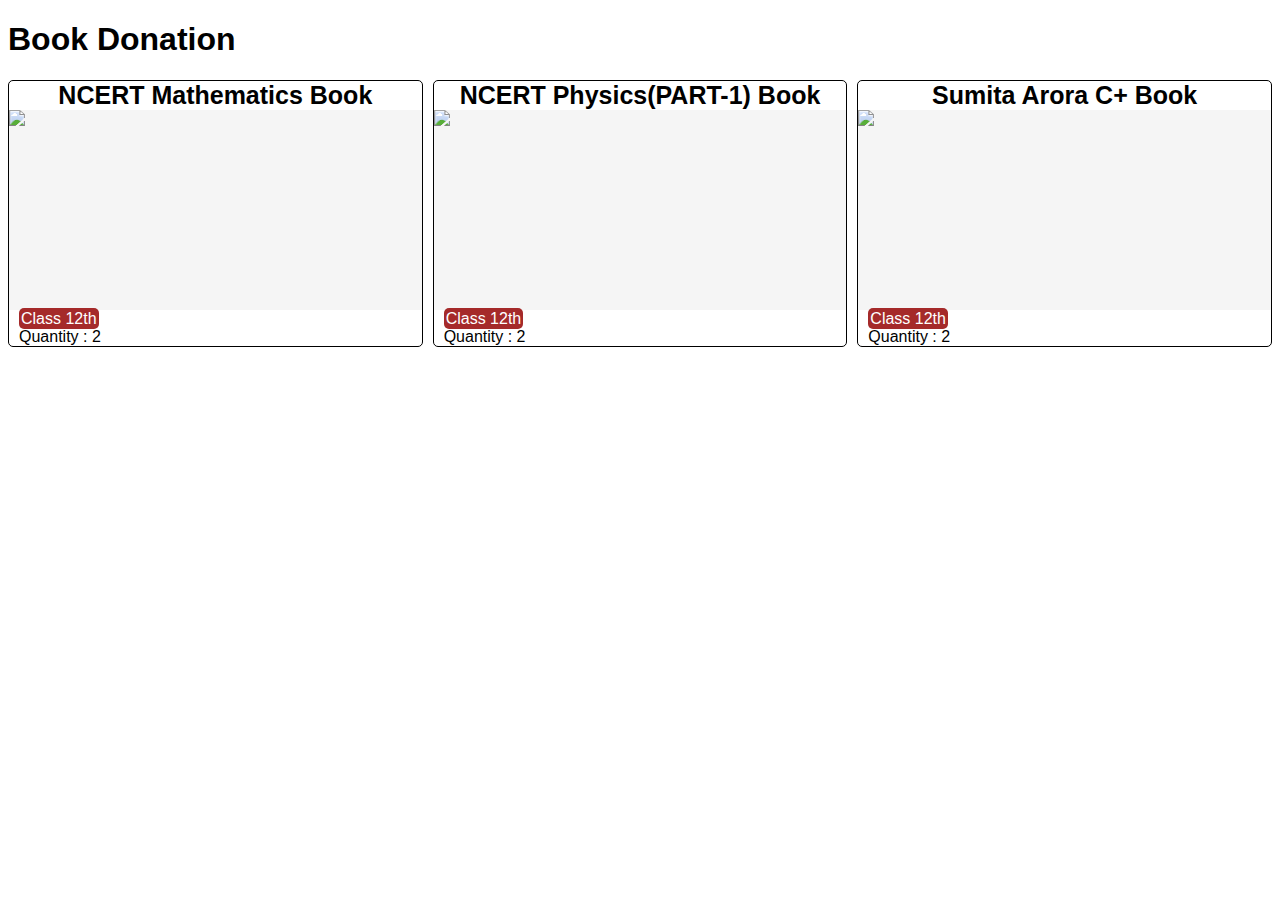
==== index.html @ df22325c "Co-authored-by: Naveen-kumar20 <Naveen-kumar20@users.noreply.github.com>" ====
<!DOCTYPE html>
<html lang="en">

<head>
    <meta charset="UTF-8">
    <meta http-equiv="X-UA-Compatible" content="IE=edge">
    <meta name="viewport" content="width=device-width, initial-scale=1.0">
    <title>Book Donation</title>
    <link rel="stylesheet" href="style.css">
</head>

<body>
    <div class="header">
        <div class="nav">
            <div class="logo">
                <h1>Book Donation</h1>
            </div>
        </div>
    </div>
    <div class="main">
        <div class="container">
            <div class="item">
                <div class="title">NCERT Mathematics Book</div>
                <div class="img">
                    <img src="https://cdn.elearningindustry.com/wp-content/uploads/2016/05/top-10-books-every-college-student-read-1024x640.jpeg">
                </div>
                <div class="details">

                    <div class="description"><span class="tag">Class 12th</span></div>
                    <div class="stock">Quantity : 2</div>
                </div>
            </div>

            <div class="item">
                <div class="title">NCERT Physics(PART-1) Book</div>
                <div class="img">
                    <img src="https://5.imimg.com/data5/AX/RT/MY-10953353/physics-part-1-class-12th-ncert-book-500x500.jpg">
                </div>
                <div class="details">
                    <div class="description"><span class="tag">Class 12th</span></div>
                    <div class="stock">Quantity : 2</div>
                </div>
            </div>
            <div class="item">
                <div class="title">Sumita Arora C+ Book</div>
                <div class="img">
                    <img src="https://rukminim1.flixcart.com/image/352/352/jsaocy80/book/2/4/5/computer-science-with-c-for-class-12-original-imafdwnyt8zgutd5.jpeg?q=70">
                </div>
                <div class="details">
                    <div class="description"><span class="tag">Class 12th</span></div>
                    <div class="stock">Quantity : 2</div>
                </div>
            </div>
        </div>

    </div>
    <div class="footer">

    </div>
</body>

</html>
---- style.css ----
* {
    font-family: -apple-system, BlinkMacSystemFont, 'Segoe UI', Roboto, Oxygen, Ubuntu, Cantarell, 'Open Sans', 'Helvetica Neue', sans-serif;
}

.container {
    display: grid;
    gap: 10px;
    grid-template-columns: repeat(auto-fit, minmax(365px, 1fr));
}

.item {
    border: 1px solid;
    border-radius: 5px;
}

.img {
    background-color: whitesmoke;
}

.img img {
    display: block;
    margin-left: auto;
    margin-right: auto;
    height: 200px;
    width: auto;
}

.details {
    margin-left: 10px;
}

.item .title {
    font-size: 25px;
    font-weight: bold;
    text-align: center;
}

.description .tag {
    font-weight: 500;
    color: white;
    background-color: brown;
    padding: 2px;
    border-radius: 5px;
}
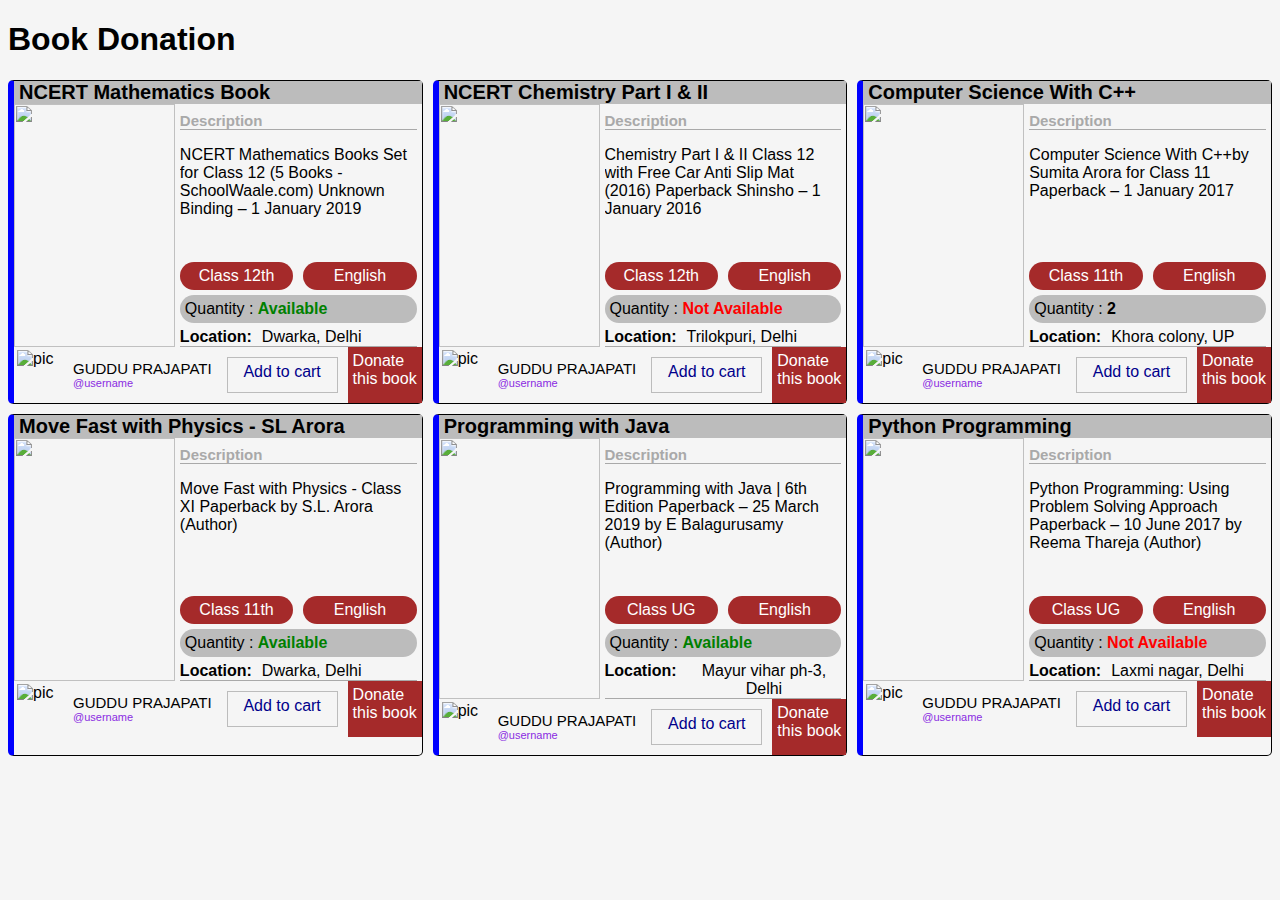
==== commit 48b9ca25: "item added updated gui" ====
--- a/index.html
+++ b/index.html
@@ -7,6 +7,7 @@
     <meta name="viewport" content="width=device-width, initial-scale=1.0">
     <title>Book Donation</title>
     <link rel="stylesheet" href="style.css">
+    <link rel="stylesheet" href="//use.fontawesome.com/releases/v5.0.7/css/all.css">
 </head>
 
 <body>
@@ -19,38 +20,219 @@
     </div>
     <div class="main">
         <div class="container">
-            <div class="item">
-                <div class="title">NCERT Mathematics Book</div>
-                <div class="img">
-                    <img src="https://cdn.elearningindustry.com/wp-content/uploads/2016/05/top-10-books-every-college-student-read-1024x640.jpeg">
-                </div>
-                <div class="details">
-
-                    <div class="description"><span class="tag">Class 12th</span></div>
-                    <div class="stock">Quantity : 2</div>
-                </div>
-            </div>
-
-            <div class="item">
-                <div class="title">NCERT Physics(PART-1) Book</div>
-                <div class="img">
-                    <img src="https://5.imimg.com/data5/AX/RT/MY-10953353/physics-part-1-class-12th-ncert-book-500x500.jpg">
-                </div>
-                <div class="details">
-                    <div class="description"><span class="tag">Class 12th</span></div>
-                    <div class="stock">Quantity : 2</div>
-                </div>
-            </div>
-            <div class="item">
-                <div class="title">Sumita Arora C+ Book</div>
-                <div class="img">
-                    <img src="https://rukminim1.flixcart.com/image/352/352/jsaocy80/book/2/4/5/computer-science-with-c-for-class-12-original-imafdwnyt8zgutd5.jpeg?q=70">
-                </div>
-                <div class="details">
-                    <div class="description"><span class="tag">Class 12th</span></div>
-                    <div class="stock">Quantity : 2</div>
-                </div>
-            </div>
+            <!-- item -->
+            <div class="card">
+                <div class="title bold">NCERT Mathematics Book</div>
+                <div class="item">
+                    <div class="book_img">
+                        <img src="https://images-na.ssl-images-amazon.com/images/I/516r3mGCwFL._SX354_BO1,204,203,200_.jpg">
+                    </div>
+                    <div class="details">
+                        <div class="description">
+                            <div class="subtitle m bold">Description</div>
+                            <div class="content">
+                                <p>NCERT Mathematics Books Set for Class 12 (5 Books - SchoolWaale.com) Unknown Binding – 1 January 2019</p>
+                            </div>
+                        </div>
+                        <div class="row1">
+                            <div class="tag col2">Class 12th</div>
+                            <div class="tag col2">English</div>
+                        </div>
+                        <div class="stock">Quantity : <b class="yes">Available</b></div>
+                        <div class="row1">
+                            <div class="location_icon"><b>Location:</b></div>
+                            <div class="location_address">Dwarka, Delhi </div>
+                        </div>
+                    </div>
+                </div>
+                <div class="user_card">
+                    <div class="user_pic"><img src="https://lh3.googleusercontent.com/proxy/Dnic2KKHVjjuL4A7qIRC9grVYLcZD7iJVG7JFBZUVuLRY_KAHZUgtBfAPq5e1h9WCS05bNmbYSDiXs-APfRWpgcXmMoR8vLJ8vkb27BR83SJNQXLyEbO" alt="pic"></div>
+                    <div class="username">
+                        <div class="user_name">GUDDU PRAJAPATI</div>
+                        <div class="user_id">@username</div>
+                    </div>
+                    <div class="view"><a href="">Add to cart</a></div><a href="" class="tag br-nr">Donate <br>this book</a>
+                </div>
+            </div>
+            <!-- item -->
+            <!-- item -->
+            <div class="card">
+                <div class="title bold">NCERT Chemistry Part I & II</div>
+                <div class="item">
+                    <div class="book_img">
+                        <img src="https://images-na.ssl-images-amazon.com/images/I/21ZZ7UiMkpL._BO1,204,203,200_.jpg">
+                    </div>
+                    <div class="details">
+                        <div class="description">
+                            <div class="subtitle m bold">Description</div>
+                            <div class="content">
+                                <p>Chemistry Part I & II Class 12 with Free Car Anti Slip Mat (2016) Paperback Shinsho – 1 January 2016</p>
+                            </div>
+                        </div>
+                        <div class="row1">
+                            <div class="tag col2">Class 12th</div>
+                            <div class="tag col2">English</div>
+                        </div>
+                        <div class="stock">Quantity : <b class="no">Not Available</b></div>
+                        <div class="row1">
+                            <div class="location_icon"><b>Location:</b></div>
+                            <div class="location_address">Trilokpuri, Delhi </div>
+                        </div>
+                    </div>
+                </div>
+                <div class="user_card">
+                    <div class="user_pic"><img src="https://lh3.googleusercontent.com/proxy/Dnic2KKHVjjuL4A7qIRC9grVYLcZD7iJVG7JFBZUVuLRY_KAHZUgtBfAPq5e1h9WCS05bNmbYSDiXs-APfRWpgcXmMoR8vLJ8vkb27BR83SJNQXLyEbO" alt="pic"></div>
+                    <div class="username">
+                        <div class="user_name">GUDDU PRAJAPATI</div>
+                        <div class="user_id">@username</div>
+                    </div>
+                    <div class="view"><a href="">Add to cart</a></div><a href="" class="tag br-nr">Donate <br>this book</a>
+                </div>
+            </div>
+            <!-- item -->
+            <!-- item -->
+            <div class="card">
+                <div class="title bold">Computer Science With C++</div>
+                <div class="item">
+                    <div class="book_img">
+                        <img src="https://rukminim1.flixcart.com/image/352/352/jsaocy80/book/2/4/5/computer-science-with-c-for-class-12-original-imafdwnyt8zgutd5.jpeg?q=70">
+                    </div>
+                    <div class="details">
+                        <div class="description">
+                            <div class="subtitle m bold">Description</div>
+                            <div class="content">
+                                <p>Computer Science With C++by Sumita Arora for Class 11 Paperback – 1 January 2017</p>
+                            </div>
+                        </div>
+                        <div class="row1">
+                            <div class="tag col2">Class 11th</div>
+                            <div class="tag col2">English</div>
+                        </div>
+                        <div class="stock">Quantity : <b>2</b></div>
+                        <div class="row1">
+                            <div class="location_icon"><b>Location:</b></div>
+                            <div class="location_address">Khora colony, UP </div>
+                        </div>
+                    </div>
+                </div>
+                <div class="user_card">
+                    <div class="user_pic"><img src="https://lh3.googleusercontent.com/proxy/Dnic2KKHVjjuL4A7qIRC9grVYLcZD7iJVG7JFBZUVuLRY_KAHZUgtBfAPq5e1h9WCS05bNmbYSDiXs-APfRWpgcXmMoR8vLJ8vkb27BR83SJNQXLyEbO" alt="pic"></div>
+                    <div class="username">
+                        <div class="user_name">GUDDU PRAJAPATI</div>
+                        <div class="user_id">@username</div>
+                    </div>
+                    <div class="view"><a href="">Add to cart</a></div><a href="" class="tag br-nr">Donate <br>this book</a>
+                </div>
+            </div>
+            <!-- item -->
+            <!-- item -->
+            <div class="card">
+                <div class="title bold">Move Fast with Physics - SL Arora</div>
+                <div class="item">
+                    <div class="book_img">
+                        <img src="https://images-na.ssl-images-amazon.com/images/I/41UhmBkw1eL._SX382_BO1,204,203,200_.jpg">
+                    </div>
+                    <div class="details">
+                        <div class="description">
+                            <div class="subtitle m bold">Description</div>
+                            <div class="content">
+                                <p>Move Fast with Physics - Class XI Paperback by S.L. Arora (Author)</p>
+                            </div>
+                        </div>
+                        <div class="row1">
+                            <div class="tag col2">Class 11th</div>
+                            <div class="tag col2">English</div>
+                        </div>
+                        <div class="stock">Quantity : <b class="yes">Available</b></div>
+                        <div class="row1">
+                            <div class="location_icon"><b>Location:</b></div>
+                            <div class="location_address">Dwarka, Delhi </div>
+                        </div>
+                    </div>
+                </div>
+                <div class="user_card">
+                    <div class="user_pic"><img src="https://lh3.googleusercontent.com/proxy/Dnic2KKHVjjuL4A7qIRC9grVYLcZD7iJVG7JFBZUVuLRY_KAHZUgtBfAPq5e1h9WCS05bNmbYSDiXs-APfRWpgcXmMoR8vLJ8vkb27BR83SJNQXLyEbO" alt="pic"></div>
+                    <div class="username">
+                        <div class="user_name">GUDDU PRAJAPATI</div>
+                        <div class="user_id">@username</div>
+                    </div>
+                    <div class="view"><a href="">Add to cart</a></div><a href="" class="tag br-nr">Donate <br>this book</a>
+                </div>
+            </div>
+            <!-- item -->
+            <!-- item -->
+            <div class="card">
+                <div class="title bold">Programming with Java</div>
+                <div class="item">
+                    <div class="book_img">
+                        <img src="https://images-na.ssl-images-amazon.com/images/I/61FmuzUH8AL.jpg">
+                    </div>
+                    <div class="details">
+                        <div class="description">
+                            <div class="subtitle m bold">Description</div>
+                            <div class="content">
+                                <p>Programming with Java | 6th Edition Paperback – 25 March 2019 by E Balagurusamy (Author)</p>
+                            </div>
+                        </div>
+                        <div class="row1">
+                            <div class="tag col2">Class UG</div>
+                            <div class="tag col2">English</div>
+                        </div>
+                        <div class="stock">Quantity : <b class="yes">Available</b></div>
+                        <div class="row1">
+                            <div class="location_icon"><b>Location:</b></div>
+                            <div class="location_address">Mayur vihar ph-3, Delhi </div>
+                        </div>
+                    </div>
+                </div>
+                <div class="user_card">
+                    <div class="user_pic"><img src="https://lh3.googleusercontent.com/proxy/Dnic2KKHVjjuL4A7qIRC9grVYLcZD7iJVG7JFBZUVuLRY_KAHZUgtBfAPq5e1h9WCS05bNmbYSDiXs-APfRWpgcXmMoR8vLJ8vkb27BR83SJNQXLyEbO" alt="pic"></div>
+                    <div class="username">
+                        <div class="user_name">GUDDU PRAJAPATI</div>
+                        <div class="user_id">@username</div>
+                    </div>
+                    <div class="view"><a href="">Add to cart</a></div><a href="" class="tag br-nr">Donate <br>this book</a>
+                </div>
+            </div>
+            <!-- item -->
+            <!-- item -->
+            <div class="card">
+                <div class="title bold">Python Programming</div>
+                <div class="item">
+                    <div class="book_img">
+                        <img src="https://images-na.ssl-images-amazon.com/images/I/41-W3W0t02L.jpg">
+                    </div>
+                    <div class="details">
+                        <div class="description">
+                            <div class="subtitle m bold">Description</div>
+                            <div class="content">
+                                <p>Python Programming: Using Problem Solving Approach Paperback – 10 June 2017 by Reema Thareja (Author)</p>
+                            </div>
+                        </div>
+                        <div class="row1">
+                            <div class="tag col2">Class UG</div>
+                            <div class="tag col2">English</div>
+                        </div>
+                        <div class="stock">Quantity : <b class="no">Not Available</b></div>
+                        <div class="row1">
+                            <div class="location_icon"><b>Location:</b></div>
+                            <div class="location_address">Laxmi nagar, Delhi </div>
+                        </div>
+                    </div>
+                </div>
+                <div class="user_card">
+                    <div class="user_pic"><img src="https://lh3.googleusercontent.com/proxy/Dnic2KKHVjjuL4A7qIRC9grVYLcZD7iJVG7JFBZUVuLRY_KAHZUgtBfAPq5e1h9WCS05bNmbYSDiXs-APfRWpgcXmMoR8vLJ8vkb27BR83SJNQXLyEbO" alt="pic"></div>
+                    <div class="username">
+                        <div class="user_name">GUDDU PRAJAPATI</div>
+                        <div class="user_id">@username</div>
+                    </div>
+                    <div class="view"><a href="">Add to cart</a></div><a href="" class="tag br-nr">Donate <br>this book</a>
+                </div>
+            </div>
+            <!-- item -->
+            <!--item -->
+
+            <!--item -->
         </div>
 
     </div>
--- a/style.css
+++ b/style.css
@@ -1,44 +1,168 @@
 * {
     font-family: -apple-system, BlinkMacSystemFont, 'Segoe UI', Roboto, Oxygen, Ubuntu, Cantarell, 'Open Sans', 'Helvetica Neue', sans-serif;
+    background-color: whitesmoke;
+    box-sizing: border-box;
 }
 
 .container {
     display: grid;
     gap: 10px;
-    grid-template-columns: repeat(auto-fit, minmax(365px, 1fr));
+    grid-template-columns: repeat(auto-fit, minmax(350px, 1fr));
+}
+
+.card {
+    display: inline-block;
+    max-width: fit-content;
+    border: 1px solid;
+    border-radius: 5px;
+    border-left: 6px solid blue;
+}
+
+.title {
+    font-size: 20px;
+    padding-left: 5px;
+    background-color: #Bcbcbc;
 }
 
 .item {
-    border: 1px solid;
-    border-radius: 5px;
+    display: flex;
+    height: fit-content;
 }
 
-.img {
-    background-color: whitesmoke;
+.book_img {
+    width: 35%;
+    min-height: 180px;
+    width: 180px;
 }
 
-.img img {
-    display: block;
-    margin-left: auto;
-    margin-right: auto;
-    height: 200px;
-    width: auto;
+.book_img img {
+    height: 100%;
+    width: 100%;
 }
 
 .details {
-    margin-left: 10px;
+    margin-left: 5px;
+    margin-right: 5px;
+    width: 65%;
+    border-bottom: 1px solid darkgray;
+    overflow: hidden;
 }
 
-.item .title {
-    font-size: 25px;
-    font-weight: bold;
-    text-align: center;
+.description {
+    padding-top: 0px;
 }
 
-.description .tag {
+.subtitle {
+    color: darkgray;
+    margin: 0px;
+    padding: 8px 0px 0px;
+    border-bottom: 1px solid darkgray;
+}
+
+.m {
+    font-size: 15px;
+}
+
+.bold {
+    font-weight: bold;
+}
+
+.content {
+    overflow-wrap: break-word;
+}
+
+.content p {
+    height: 100px;
+}
+
+.row1 {
+    display: flex;
+    gap: 10px;
+    text-align: center;
+    margin: 0px;
+    padding: 0px;
+    align-items: baseline;
+}
+
+.col2 {
+    width: 50%;
+}
+
+.tag {
     font-weight: 500;
     color: white;
     background-color: brown;
-    padding: 2px;
-    border-radius: 5px;
+    border-radius: 30px;
+    padding: 5px;
+}
+
+.br-nr {
+    border-radius: 0px;
+}
+
+.stock {
+    background-color: #Bcbcbc;
+    border-radius: 30px;
+    margin: 5px 0px 5px 0px;
+    padding: 5px;
+}
+
+.stock b {
+    background-color: #Bcbcbc;
+}
+
+.yes {
+    color: green;
+}
+
+.no {
+    color: red;
+}
+
+.user_card {
+    display: flex;
+    width: 100%;
+}
+
+.user_pic {
+    padding: 3px;
+    margin-right: 3px;
+}
+
+.user_pic img {
+    display: block;
+    width: 50px;
+    height: 50px;
+}
+
+.username {
+    align-self: center;
+}
+
+.user_name {
+    margin: 0px;
+    padding: 0px;
+    font-weight: 500;
+    font-size: 15px;
+    margin-right: 5px;
+}
+
+.user_id {
+    font-size: 11px;
+    margin: 0px;
+    padding: 0px;
+    color: blueviolet;
+}
+
+.view {
+    flex: 1;
+    text-align: center;
+    padding-top: 5px;
+    border: 1px solid #Bcbcbc;
+    margin: 10px;
+}
+
+a {
+    color: darkblue;
+    text-decoration: none;
 }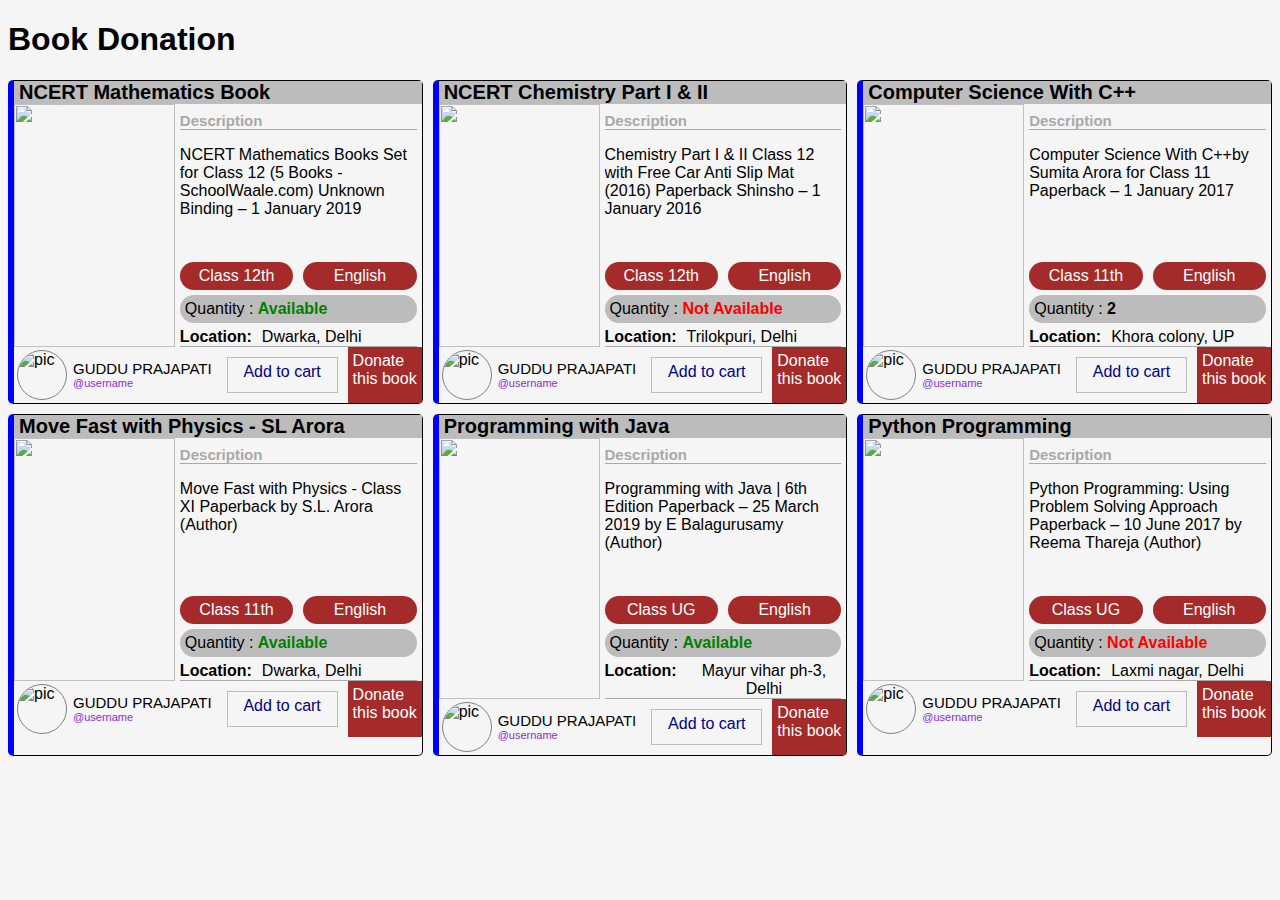
==== commit 119b3456: "profile pic working" ====
--- a/index.html
+++ b/index.html
@@ -81,7 +81,7 @@
                     </div>
                 </div>
                 <div class="user_card">
-                    <div class="user_pic"><img src="https://lh3.googleusercontent.com/proxy/Dnic2KKHVjjuL4A7qIRC9grVYLcZD7iJVG7JFBZUVuLRY_KAHZUgtBfAPq5e1h9WCS05bNmbYSDiXs-APfRWpgcXmMoR8vLJ8vkb27BR83SJNQXLyEbO" alt="pic"></div>
+                    <div class="user_pic"><img src="https://eshendetesia.com/images/user-profile.png" alt="pic"></div>
                     <div class="username">
                         <div class="user_name">GUDDU PRAJAPATI</div>
                         <div class="user_id">@username</div>
@@ -116,7 +116,7 @@
                     </div>
                 </div>
                 <div class="user_card">
-                    <div class="user_pic"><img src="https://lh3.googleusercontent.com/proxy/Dnic2KKHVjjuL4A7qIRC9grVYLcZD7iJVG7JFBZUVuLRY_KAHZUgtBfAPq5e1h9WCS05bNmbYSDiXs-APfRWpgcXmMoR8vLJ8vkb27BR83SJNQXLyEbO" alt="pic"></div>
+                    <div class="user_pic"><img src="https://image.flaticon.com/icons/png/512/219/219990.png" alt="pic"></div>
                     <div class="username">
                         <div class="user_name">GUDDU PRAJAPATI</div>
                         <div class="user_id">@username</div>
--- a/style.css
+++ b/style.css
@@ -127,12 +127,15 @@
 .user_pic {
     padding: 3px;
     margin-right: 3px;
+    align-self: center;
 }
 
 .user_pic img {
     display: block;
     width: 50px;
     height: 50px;
+    border-radius: 50%;
+    border: 1px solid gray;
 }
 
 .username {
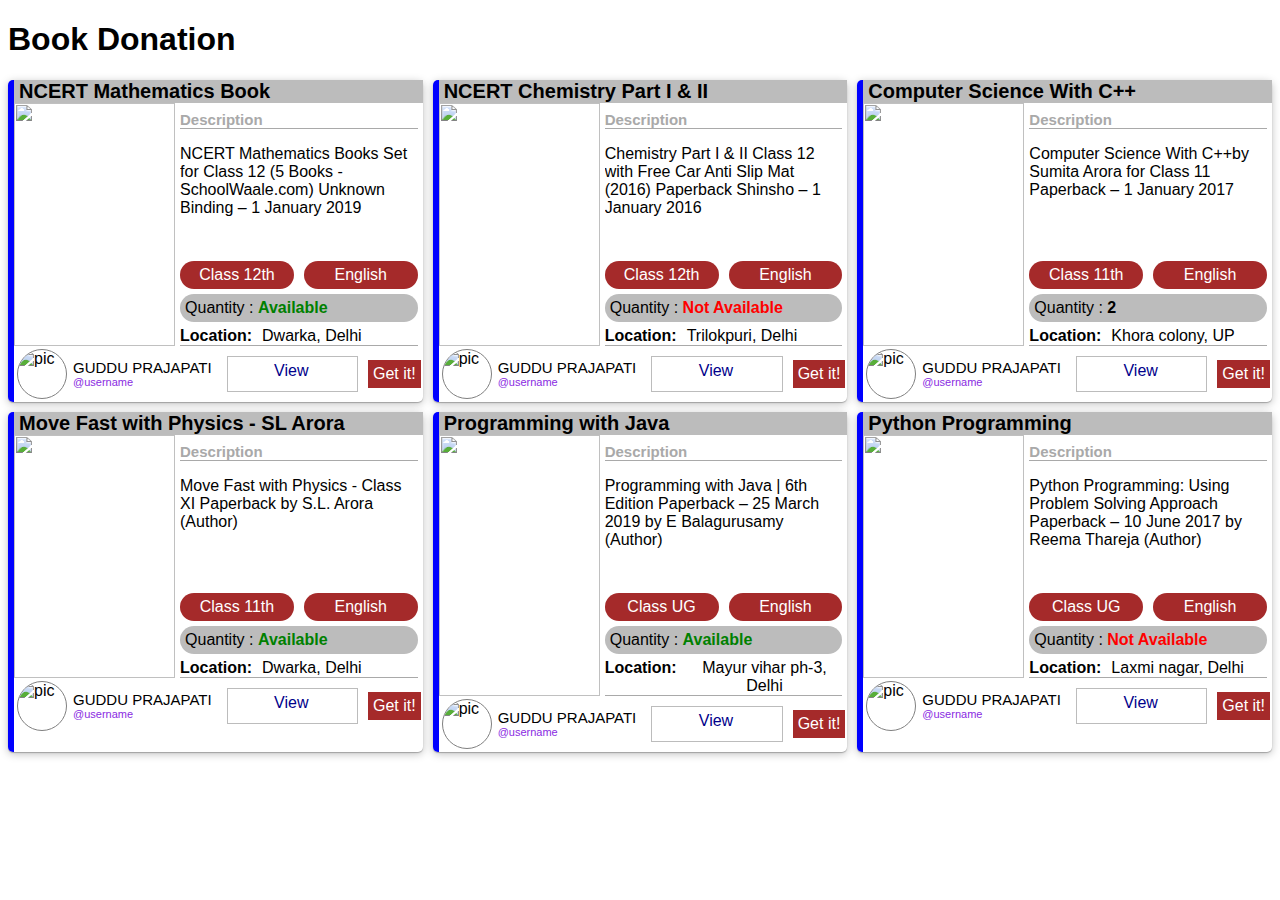
==== commit 959302a2: "bug fixes" ====
--- a/index.html
+++ b/index.html
@@ -46,12 +46,12 @@
                     </div>
                 </div>
                 <div class="user_card">
-                    <div class="user_pic"><img src="https://lh3.googleusercontent.com/proxy/Dnic2KKHVjjuL4A7qIRC9grVYLcZD7iJVG7JFBZUVuLRY_KAHZUgtBfAPq5e1h9WCS05bNmbYSDiXs-APfRWpgcXmMoR8vLJ8vkb27BR83SJNQXLyEbO" alt="pic"></div>
-                    <div class="username">
-                        <div class="user_name">GUDDU PRAJAPATI</div>
-                        <div class="user_id">@username</div>
-                    </div>
-                    <div class="view"><a href="">Add to cart</a></div><a href="" class="tag br-nr">Donate <br>this book</a>
+                    <div class="user_pic"><img src="https://eshendetesia.com/images/user-profile.png" alt="pic"></div>
+                    <div class="username">
+                        <div class="user_name">GUDDU PRAJAPATI</div>
+                        <div class="user_id">@username</div>
+                    </div>
+                    <div class="view"><a href="">View</a></div><a href="" class="tag br-nr">Get it!</a>
                 </div>
             </div>
             <!-- item -->
@@ -86,7 +86,7 @@
                         <div class="user_name">GUDDU PRAJAPATI</div>
                         <div class="user_id">@username</div>
                     </div>
-                    <div class="view"><a href="">Add to cart</a></div><a href="" class="tag br-nr">Donate <br>this book</a>
+                    <div class="view"><a href="">View</a></div><a href="" class="tag br-nr">Get it!</a>
                 </div>
             </div>
             <!-- item -->
@@ -121,7 +121,7 @@
                         <div class="user_name">GUDDU PRAJAPATI</div>
                         <div class="user_id">@username</div>
                     </div>
-                    <div class="view"><a href="">Add to cart</a></div><a href="" class="tag br-nr">Donate <br>this book</a>
+                    <div class="view"><a href="">View</a></div><a href="" class="tag br-nr">Get it!</a>
                 </div>
             </div>
             <!-- item -->
@@ -151,12 +151,12 @@
                     </div>
                 </div>
                 <div class="user_card">
-                    <div class="user_pic"><img src="https://lh3.googleusercontent.com/proxy/Dnic2KKHVjjuL4A7qIRC9grVYLcZD7iJVG7JFBZUVuLRY_KAHZUgtBfAPq5e1h9WCS05bNmbYSDiXs-APfRWpgcXmMoR8vLJ8vkb27BR83SJNQXLyEbO" alt="pic"></div>
-                    <div class="username">
-                        <div class="user_name">GUDDU PRAJAPATI</div>
-                        <div class="user_id">@username</div>
-                    </div>
-                    <div class="view"><a href="">Add to cart</a></div><a href="" class="tag br-nr">Donate <br>this book</a>
+                    <div class="user_pic"><img src="https://eshendetesia.com/images/user-profile.png" alt="pic"></div>
+                    <div class="username">
+                        <div class="user_name">GUDDU PRAJAPATI</div>
+                        <div class="user_id">@username</div>
+                    </div>
+                    <div class="view"><a href="">View</a></div><a href="" class="tag br-nr">Get it!</a>
                 </div>
             </div>
             <!-- item -->
@@ -186,12 +186,12 @@
                     </div>
                 </div>
                 <div class="user_card">
-                    <div class="user_pic"><img src="https://lh3.googleusercontent.com/proxy/Dnic2KKHVjjuL4A7qIRC9grVYLcZD7iJVG7JFBZUVuLRY_KAHZUgtBfAPq5e1h9WCS05bNmbYSDiXs-APfRWpgcXmMoR8vLJ8vkb27BR83SJNQXLyEbO" alt="pic"></div>
-                    <div class="username">
-                        <div class="user_name">GUDDU PRAJAPATI</div>
-                        <div class="user_id">@username</div>
-                    </div>
-                    <div class="view"><a href="">Add to cart</a></div><a href="" class="tag br-nr">Donate <br>this book</a>
+                    <div class="user_pic"><img src="https://image.flaticon.com/icons/png/512/219/219990.png" alt="pic"></div>
+                    <div class="username">
+                        <div class="user_name">GUDDU PRAJAPATI</div>
+                        <div class="user_id">@username</div>
+                    </div>
+                    <div class="view"><a href="">View</a></div><a href="" class="tag br-nr">Get it!</a>
                 </div>
             </div>
             <!-- item -->
@@ -221,12 +221,12 @@
                     </div>
                 </div>
                 <div class="user_card">
-                    <div class="user_pic"><img src="https://lh3.googleusercontent.com/proxy/Dnic2KKHVjjuL4A7qIRC9grVYLcZD7iJVG7JFBZUVuLRY_KAHZUgtBfAPq5e1h9WCS05bNmbYSDiXs-APfRWpgcXmMoR8vLJ8vkb27BR83SJNQXLyEbO" alt="pic"></div>
-                    <div class="username">
-                        <div class="user_name">GUDDU PRAJAPATI</div>
-                        <div class="user_id">@username</div>
-                    </div>
-                    <div class="view"><a href="">Add to cart</a></div><a href="" class="tag br-nr">Donate <br>this book</a>
+                    <div class="user_pic"><img src="https://eshendetesia.com/images/user-profile.png" alt="pic"></div>
+                    <div class="username">
+                        <div class="user_name">GUDDU PRAJAPATI</div>
+                        <div class="user_id">@username</div>
+                    </div>
+                    <div class="view"><a href="">View</a></div><a href="" class="tag br-nr">Get it!</a>
                 </div>
             </div>
             <!-- item -->
--- a/style.css
+++ b/style.css
@@ -1,6 +1,5 @@
 * {
     font-family: -apple-system, BlinkMacSystemFont, 'Segoe UI', Roboto, Oxygen, Ubuntu, Cantarell, 'Open Sans', 'Helvetica Neue', sans-serif;
-    background-color: whitesmoke;
     box-sizing: border-box;
 }
 
@@ -13,9 +12,9 @@
 .card {
     display: inline-block;
     max-width: fit-content;
-    border: 1px solid;
     border-radius: 5px;
     border-left: 6px solid blue;
+    box-shadow: rgba(0, 0, 0, 0.25) 0px 0.0625em 0.0625em, rgba(0, 0, 0, 0.25) 0px 0.125em 0.5em, rgba(255, 255, 255, 0.1) 0px 0px 0px 1px inset;
 }
 
 .title {
@@ -168,4 +167,6 @@
 a {
     color: darkblue;
     text-decoration: none;
+    align-self: center;
+    margin-right: 2px;
 }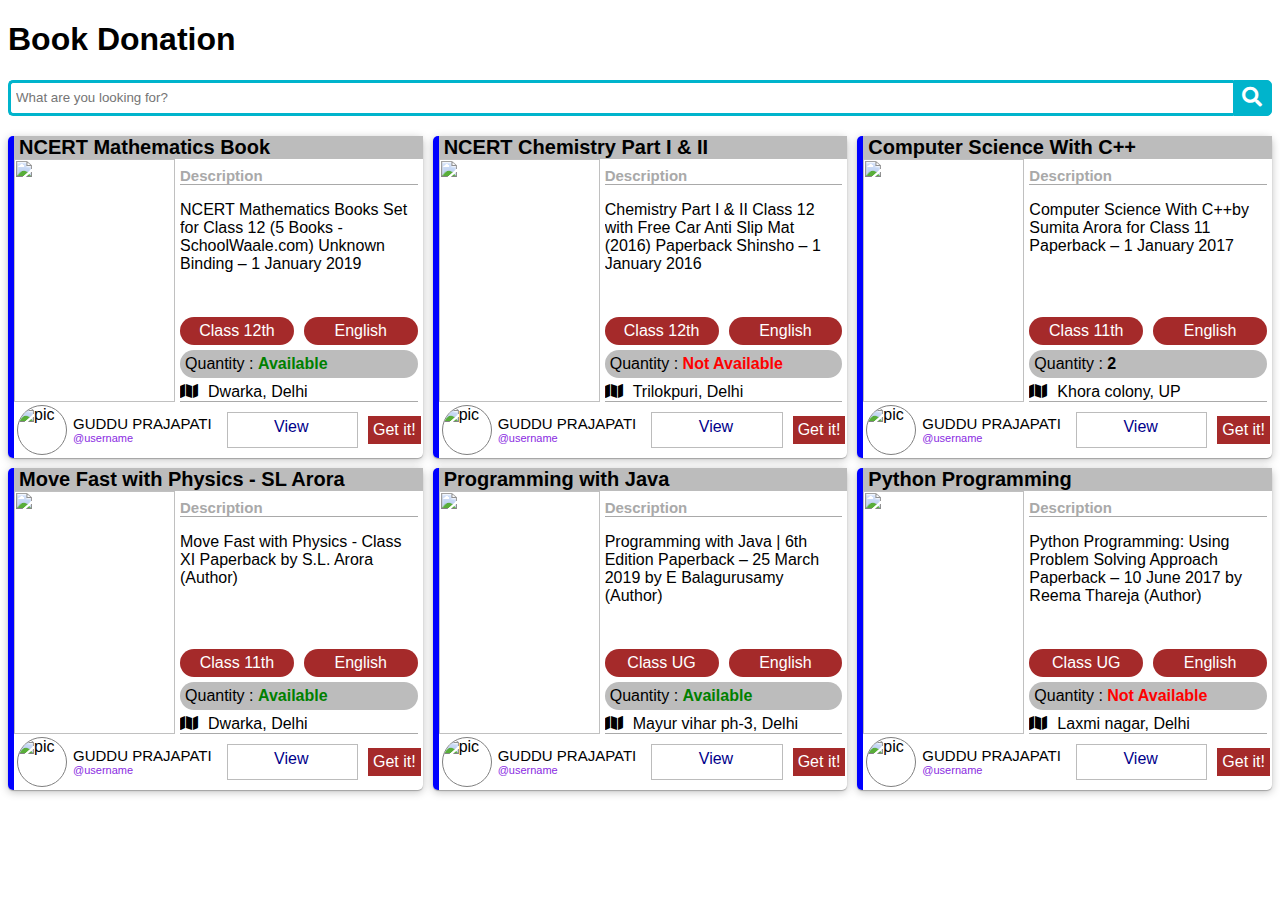
==== commit 7733aef8: "added searchbar" ====
--- a/index.html
+++ b/index.html
@@ -17,6 +17,14 @@
                 <h1>Book Donation</h1>
             </div>
         </div>
+        <div class="wrap">
+            <div class="search">
+                <input type="text" class="searchTerm" placeholder="What are you looking for?">
+                <button type="submit" class="searchButton">
+                 <i class="fa fa-search"></i>
+              </button>
+            </div>
+        </div>
     </div>
     <div class="main">
         <div class="container">
@@ -40,7 +48,7 @@
                         </div>
                         <div class="stock">Quantity : <b class="yes">Available</b></div>
                         <div class="row1">
-                            <div class="location_icon"><b>Location:</b></div>
+                            <div class="location_icon"><i class="fa fa-map"></i></div>
                             <div class="location_address">Dwarka, Delhi </div>
                         </div>
                     </div>
@@ -75,7 +83,7 @@
                         </div>
                         <div class="stock">Quantity : <b class="no">Not Available</b></div>
                         <div class="row1">
-                            <div class="location_icon"><b>Location:</b></div>
+                            <div class="location_icon"><i class="fa fa-map"></i></div>
                             <div class="location_address">Trilokpuri, Delhi </div>
                         </div>
                     </div>
@@ -110,7 +118,7 @@
                         </div>
                         <div class="stock">Quantity : <b>2</b></div>
                         <div class="row1">
-                            <div class="location_icon"><b>Location:</b></div>
+                            <div class="location_icon"><i class="fa fa-map"></i></div>
                             <div class="location_address">Khora colony, UP </div>
                         </div>
                     </div>
@@ -145,7 +153,7 @@
                         </div>
                         <div class="stock">Quantity : <b class="yes">Available</b></div>
                         <div class="row1">
-                            <div class="location_icon"><b>Location:</b></div>
+                            <div class="location_icon"><i class="fa fa-map"></i></div>
                             <div class="location_address">Dwarka, Delhi </div>
                         </div>
                     </div>
@@ -180,7 +188,7 @@
                         </div>
                         <div class="stock">Quantity : <b class="yes">Available</b></div>
                         <div class="row1">
-                            <div class="location_icon"><b>Location:</b></div>
+                            <div class="location_icon"><i class="fa fa-map"></i></div>
                             <div class="location_address">Mayur vihar ph-3, Delhi </div>
                         </div>
                     </div>
@@ -215,7 +223,7 @@
                         </div>
                         <div class="stock">Quantity : <b class="no">Not Available</b></div>
                         <div class="row1">
-                            <div class="location_icon"><b>Location:</b></div>
+                            <div class="location_icon"><i class="fa fa-map"></i></div>
                             <div class="location_address">Laxmi nagar, Delhi </div>
                         </div>
                     </div>
--- a/style.css
+++ b/style.css
@@ -1,6 +1,46 @@
 * {
     font-family: -apple-system, BlinkMacSystemFont, 'Segoe UI', Roboto, Oxygen, Ubuntu, Cantarell, 'Open Sans', 'Helvetica Neue', sans-serif;
     box-sizing: border-box;
+}
+
+.search {
+    width: 100%;
+    position: relative;
+    display: flex;
+}
+
+.searchTerm {
+    width: 100%;
+    border: 3px solid #00B4CC;
+    border-right: none;
+    padding: 5px;
+    height: 36px;
+    border-radius: 5px 0 0 5px;
+    outline: none;
+    color: #9DBFAF;
+}
+
+.searchTerm:focus {
+    color: #00B4CC;
+}
+
+.searchButton {
+    width: 40px;
+    height: 36px;
+    border: 1px solid #00B4CC;
+    background: #00B4CC;
+    text-align: center;
+    color: #fff;
+    border-radius: 0 5px 5px 0;
+    cursor: pointer;
+    font-size: 20px;
+}
+
+
+/*Resize the wrap to see the search bar change!*/
+
+.wrap {
+    margin-bottom: 20px;
 }
 
 .container {
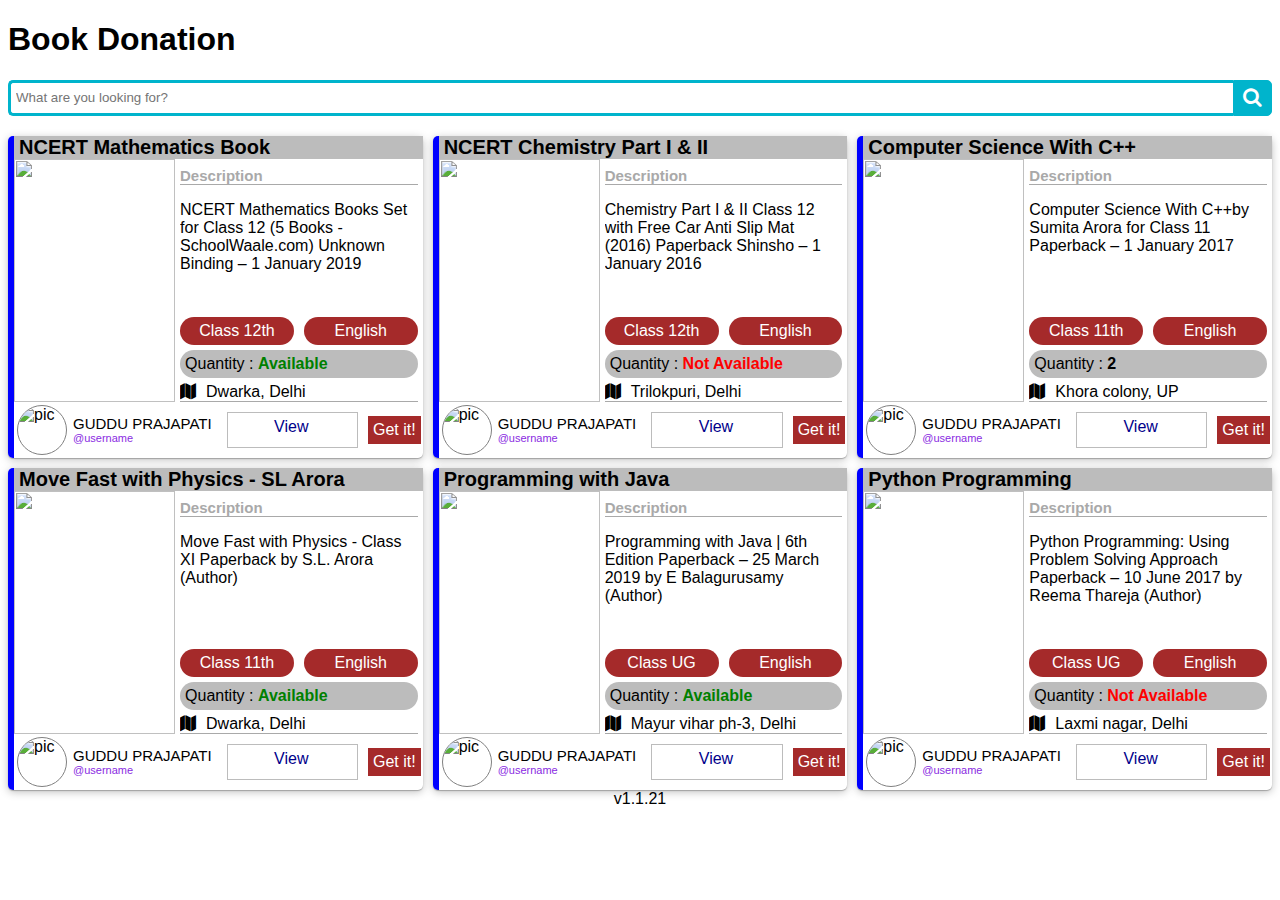
==== commit 7cac667e: "new files added" ====
--- a/index.html
+++ b/index.html
@@ -7,7 +7,8 @@
     <meta name="viewport" content="width=device-width, initial-scale=1.0">
     <title>Book Donation</title>
     <link rel="stylesheet" href="style.css">
-    <link rel="stylesheet" href="//use.fontawesome.com/releases/v5.0.7/css/all.css">
+    <link rel="stylesheet" href="https://use.fontawesome.com/releases/v5.0.7/css/all.css">
+    <link rel="stylesheet" href="https://stackpath.bootstrapcdn.com/font-awesome/4.7.0/css/font-awesome.min.css">
 </head>
 
 <body>
@@ -245,7 +246,7 @@
 
     </div>
     <div class="footer">
-
+        <center>v1.1.21</center>
     </div>
 </body>
 
